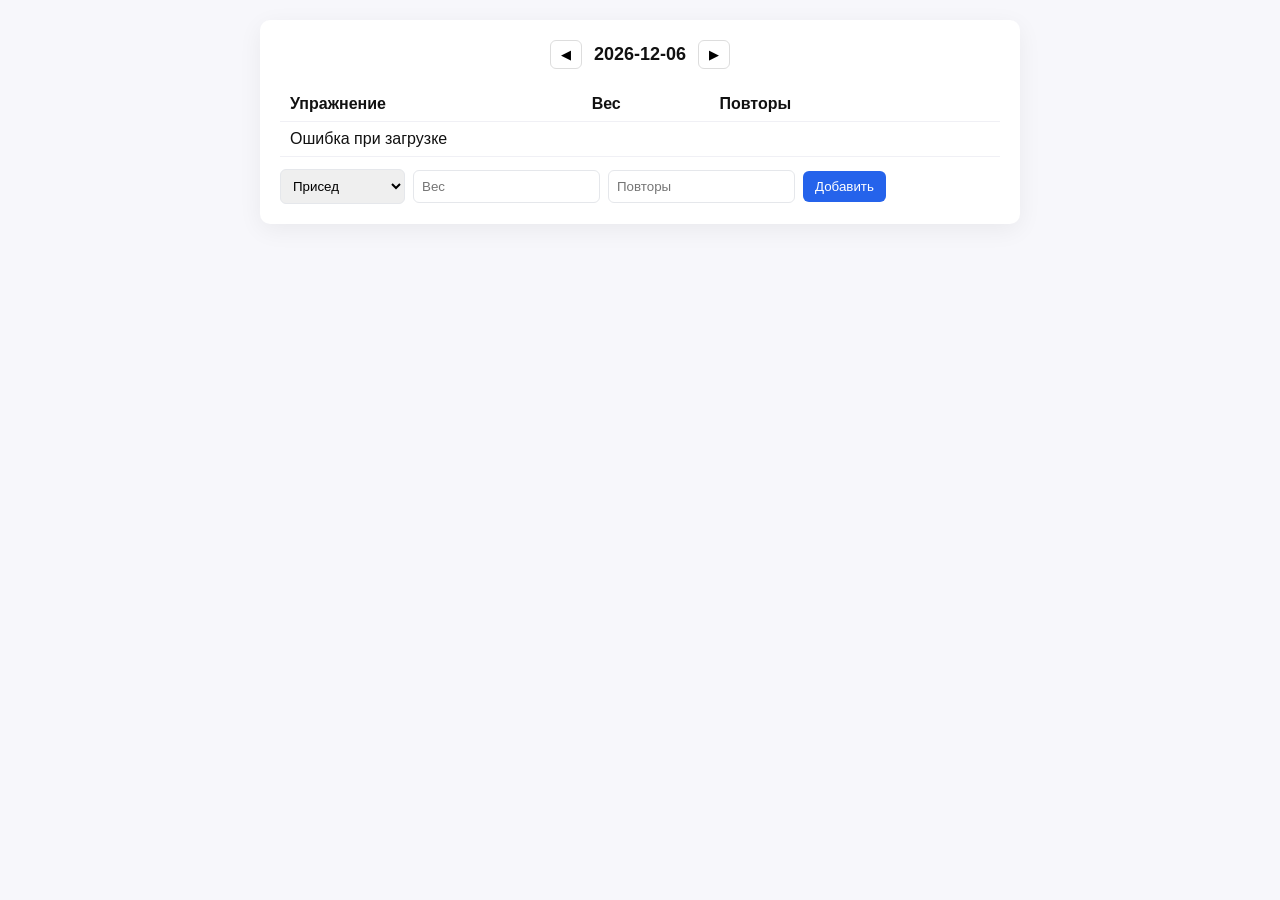
==== static/index.html @ 9a5eff20 "Init" ====
<!doctype html>
<html lang="ru">
<head>
<meta charset="utf-8" />
<meta name="viewport" content="width=device-width, initial-scale=1" />
<title>Дневник тренировок</title>
<link rel="stylesheet" href="style.css" />
</head>
<body>
<div class="container">
<header class="date-row">
<button id="prev-day" class="nav-btn">◀</button>
<div id="current-date" class="date-label"></div>
<button id="next-day" class="nav-btn">▶</button>
</header>


<main>
<table id="entries-table">
<thead>
<tr>
<th>Упражнение</th>
<th>Вес</th>
<th>Повторы</th>
<th></th>
</tr>
</thead>
<tbody>
<!-- rows rendered by JS -->
</tbody>
</table>


<div class="adder">
<select id="exercise-select">
<option value="Squat">Присед</option>
<option value="Bench">Жим лёжа</option>
<option value="Deadlift">Тяга</option>
<option value="Press">Жим стоя</option>
<option value="Pullups">Подтягивания</option>
</select>


<input id="weight-input" type="number" placeholder="Вес" />
<input id="reps-input" type="number" placeholder="Повторы" />
<button id="add-btn">Добавить</button>
</div>
</main>
</div>


<script src="main.js"></script>
</body>
</html>
---- static/style.css ----
:root {
    font-family: Inter, Roboto, Arial, sans-serif;
}

body {
    background: #f7f7fb;
    color: #111;
    margin: 0;
    padding: 20px;
}

.container {
    max-width: 720px;
    margin: 0 auto;
    background: white;
    padding: 20px;
    border-radius: 10px;
    box-shadow: 0 6px 24px rgba(10, 10, 20, 0.06);
}

.date-row {
    display: flex;
    align-items: center;
    justify-content: center;
    gap: 12px;
    margin-bottom: 18px;
}

.date-label {
    font-weight: 600;
    font-size: 18px;
}

.nav-btn {
    border: 1px solid #ddd;
    background: white;
    padding: 6px 10px;
    border-radius: 6px;
    cursor: pointer;
}

#entries-table {
    width: 100%;
    border-collapse: collapse;
    margin-bottom: 12px;
}

#entries-table th,
#entries-table td {
    text-align: left;
    padding: 8px 10px;
    border-bottom: 1px solid #f0f0f5;
}

.adder {
    display: flex;
    gap: 8px;
    align-items: center;
}

.adder select,
.adder input {
    padding: 8px;
    border: 1px solid #e5e7eb;
    border-radius: 6px;
}

.adder button {
    padding: 8px 12px;
    border-radius: 6px;
    border: none;
    background: #2563eb;
    color: white;
    cursor: pointer;
}

@media (max-width:520px) {
    .adder {
        flex-direction: column;
        align-items: stretch;
    }
}
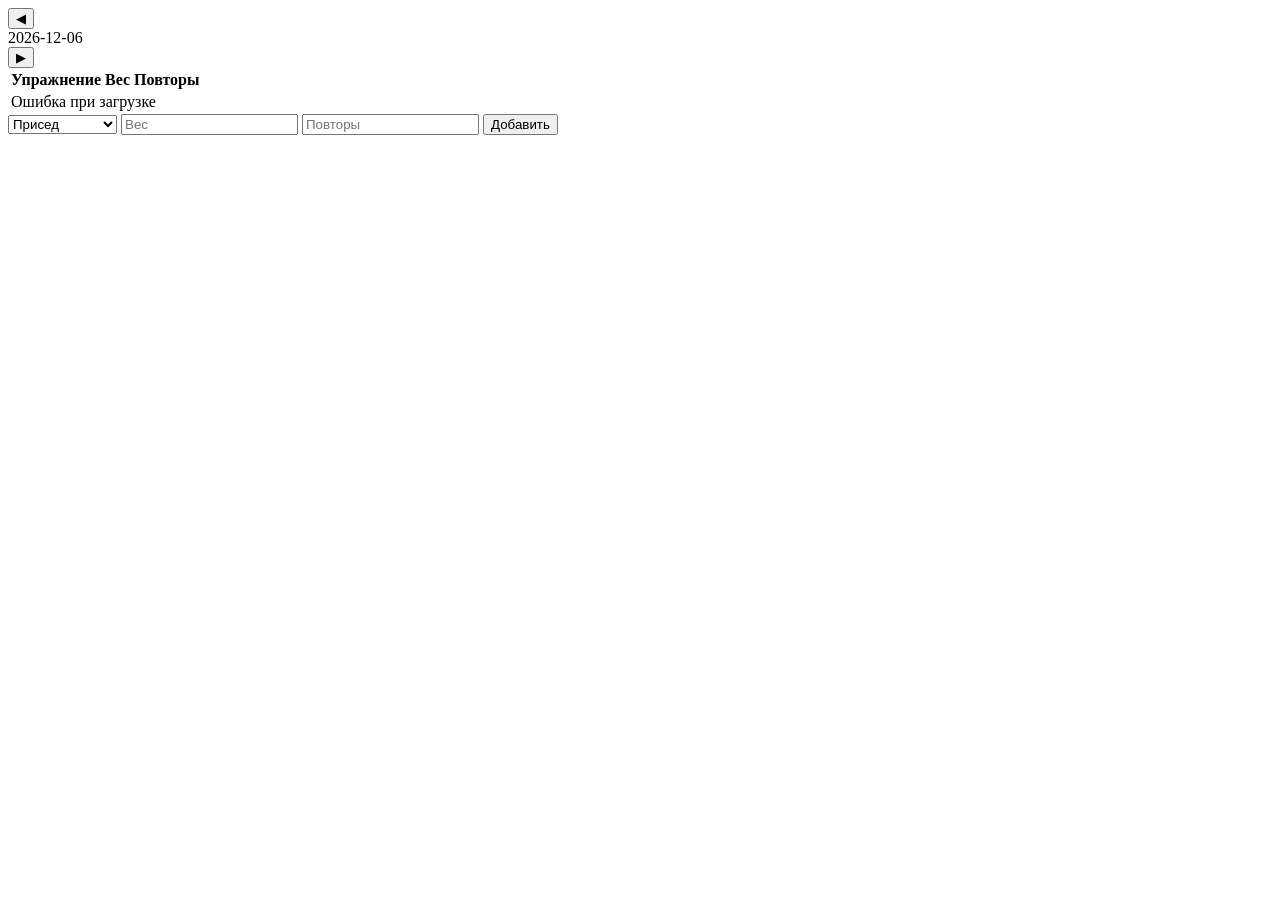
==== commit d97431b6: "Edit app.py" ====
--- a/static/index.html
+++ b/static/index.html
@@ -4,7 +4,7 @@
 <meta charset="utf-8" />
 <meta name="viewport" content="width=device-width, initial-scale=1" />
 <title>Дневник тренировок</title>
-<link rel="stylesheet" href="style.css" />
+<link rel="stylesheet" href="/static/main.js" />
 </head>
 <body>
 <div class="container">
@@ -49,6 +49,6 @@
 </div>
 
 
-<script src="main.js"></script>
+<script src="/static/main.js"></script>
 </body>
 </html>
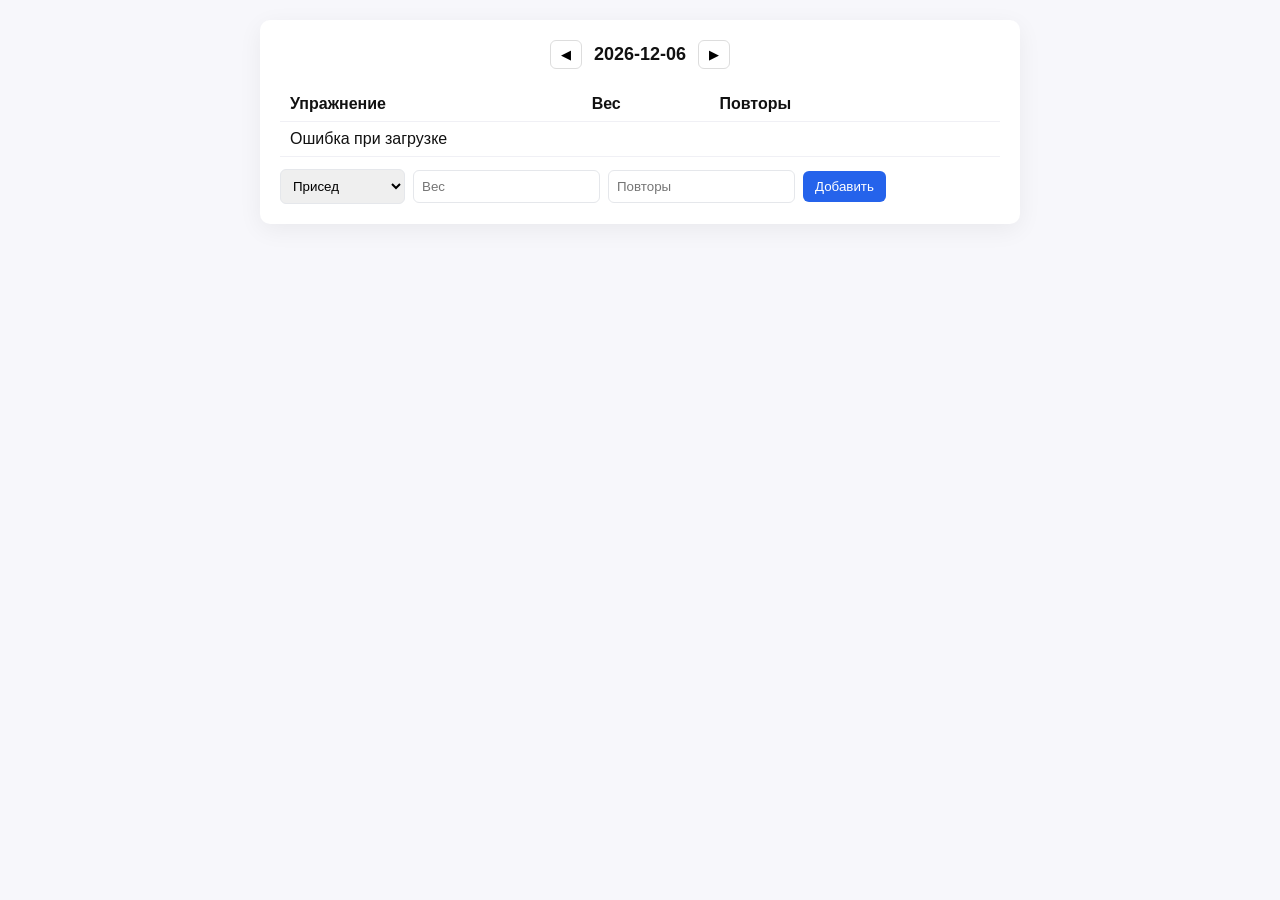
==== commit 64f89e82: "Edit index.html" ====
--- a/static/index.html
+++ b/static/index.html
@@ -4,7 +4,7 @@
 <meta charset="utf-8" />
 <meta name="viewport" content="width=device-width, initial-scale=1" />
 <title>Дневник тренировок</title>
-<link rel="stylesheet" href="/static/main.js" />
+<link rel="stylesheet" href="/static/style.css" />
 </head>
 <body>
 <div class="container">
--- a/static/style.css
+++ b/static/style.css
@@ -0,0 +1,82 @@
+:root {
+    font-family: Inter, Roboto, Arial, sans-serif;
+}
+
+body {
+    background: #f7f7fb;
+    color: #111;
+    margin: 0;
+    padding: 20px;
+}
+
+.container {
+    max-width: 720px;
+    margin: 0 auto;
+    background: white;
+    padding: 20px;
+    border-radius: 10px;
+    box-shadow: 0 6px 24px rgba(10, 10, 20, 0.06);
+}
+
+.date-row {
+    display: flex;
+    align-items: center;
+    justify-content: center;
+    gap: 12px;
+    margin-bottom: 18px;
+}
+
+.date-label {
+    font-weight: 600;
+    font-size: 18px;
+}
+
+.nav-btn {
+    border: 1px solid #ddd;
+    background: white;
+    padding: 6px 10px;
+    border-radius: 6px;
+    cursor: pointer;
+}
+
+#entries-table {
+    width: 100%;
+    border-collapse: collapse;
+    margin-bottom: 12px;
+}
+
+#entries-table th,
+#entries-table td {
+    text-align: left;
+    padding: 8px 10px;
+    border-bottom: 1px solid #f0f0f5;
+}
+
+.adder {
+    display: flex;
+    gap: 8px;
+    align-items: center;
+}
+
+.adder select,
+.adder input {
+    padding: 8px;
+    border: 1px solid #e5e7eb;
+    border-radius: 6px;
+}
+
+.adder button {
+    padding: 8px 12px;
+    border-radius: 6px;
+    border: none;
+    background: #2563eb;
+    color: white;
+    cursor: pointer;
+}
+
+@media (max-width:520px) {
+    .adder {
+        flex-direction: column;
+        align-items: stretch;
+    }
+}
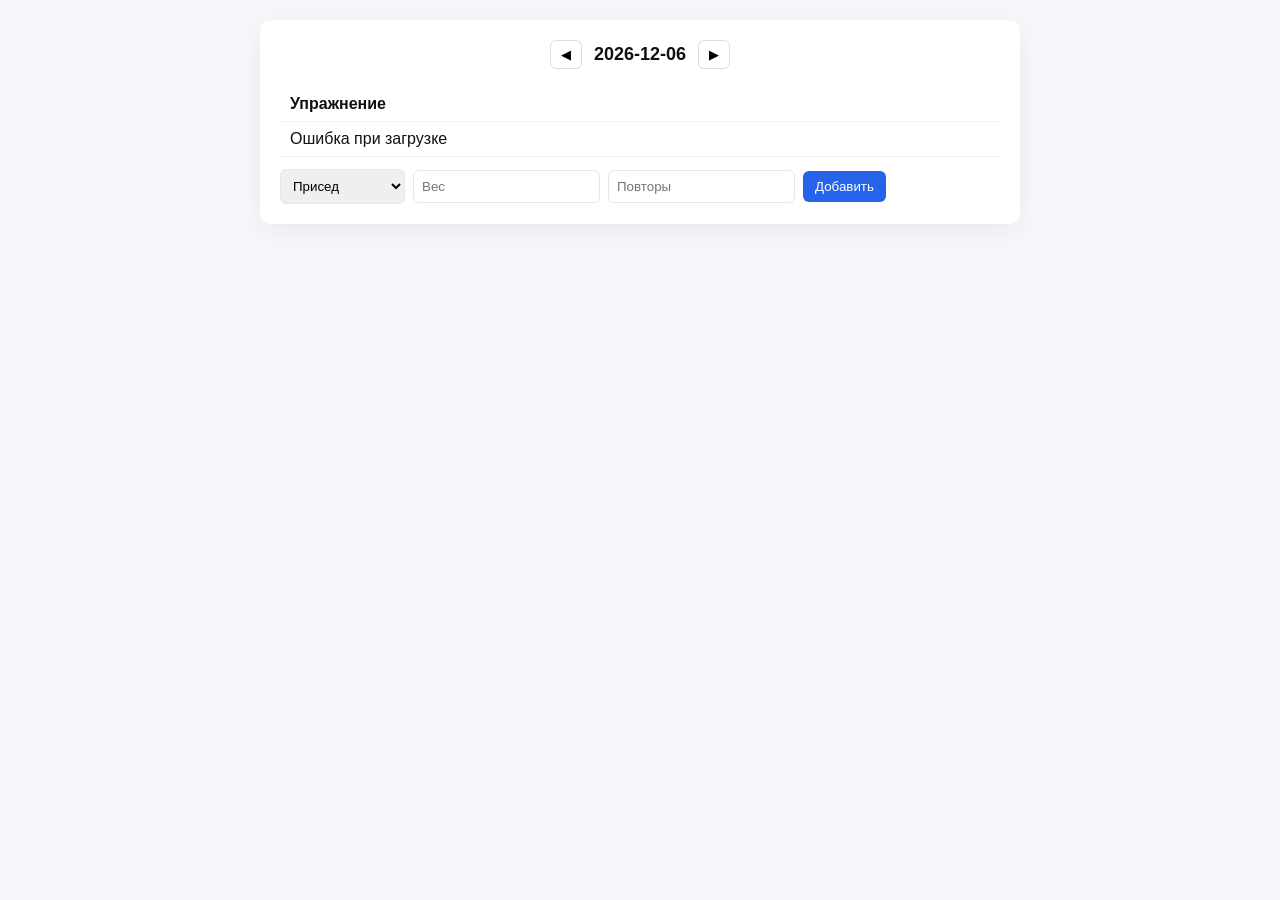
==== commit 1f90a97a: "Add sets" ====
--- a/static/index.html
+++ b/static/index.html
@@ -20,8 +20,7 @@
 <thead>
 <tr>
 <th>Упражнение</th>
-<th>Вес</th>
-<th>Повторы</th>
+<th></th>
 <th></th>
 </tr>
 </thead>
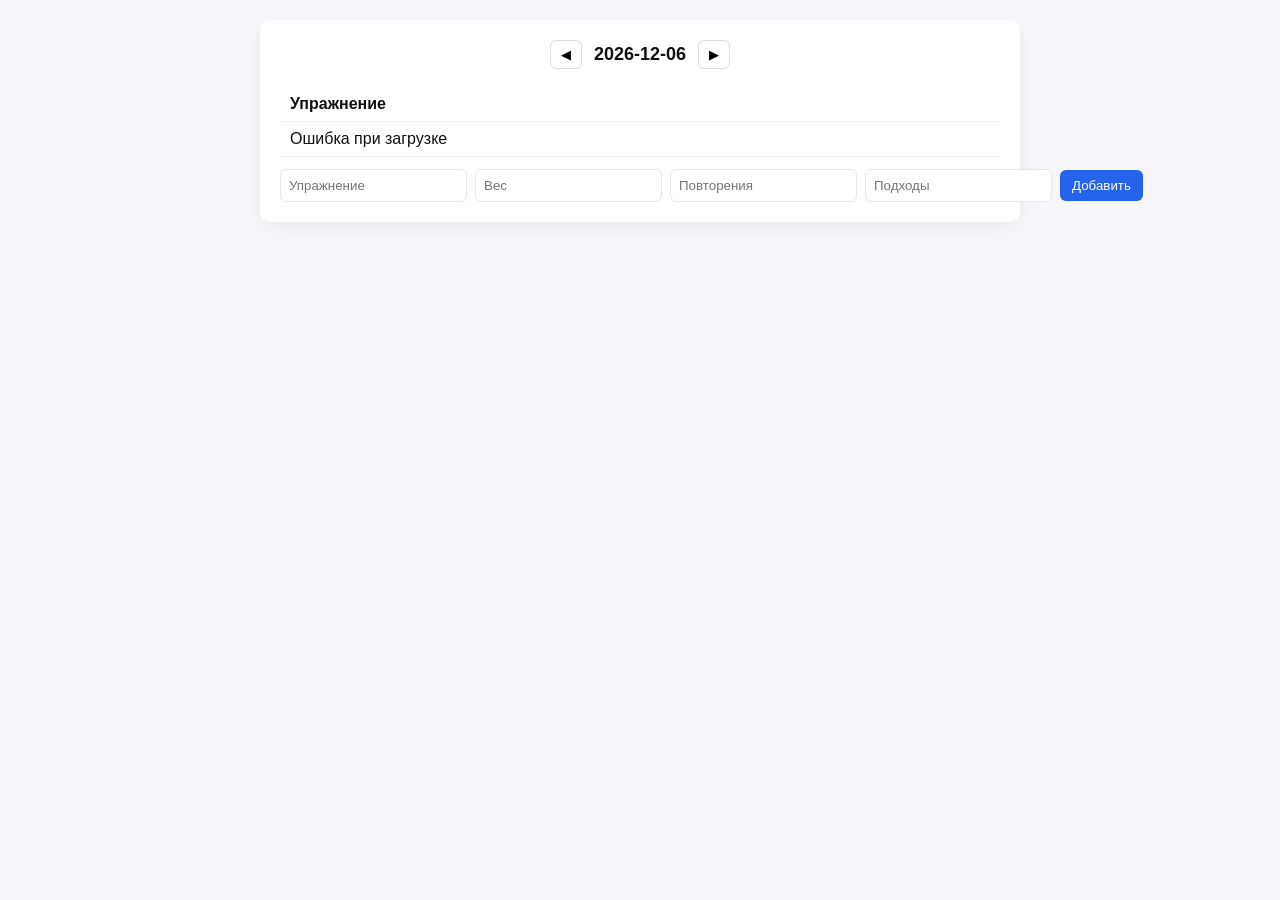
==== commit 0b02953a: "Add adding entry logic" ====
--- a/static/index.html
+++ b/static/index.html
@@ -31,17 +31,18 @@
 
 
 <div class="adder">
-<select id="exercise-select">
+<!-- <select id="exercise-select">
 <option value="Squat">Присед</option>
 <option value="Bench">Жим лёжа</option>
 <option value="Deadlift">Тяга</option>
 <option value="Press">Жим стоя</option>
 <option value="Pullups">Подтягивания</option>
-</select>
+</select> -->
 
-
-<input id="weight-input" type="number" placeholder="Вес" />
-<input id="reps-input" type="number" placeholder="Повторы" />
+<input id="name-input" type="string" placeholder="Упражнение" />
+<input id="weight-input" type="string" placeholder="Вес" />
+<input id="reps-input" type="string" placeholder="Повторения" />
+<input id="sets-input" type="string" placeholder="Подходы" />
 <button id="add-btn">Добавить</button>
 </div>
 </main>
